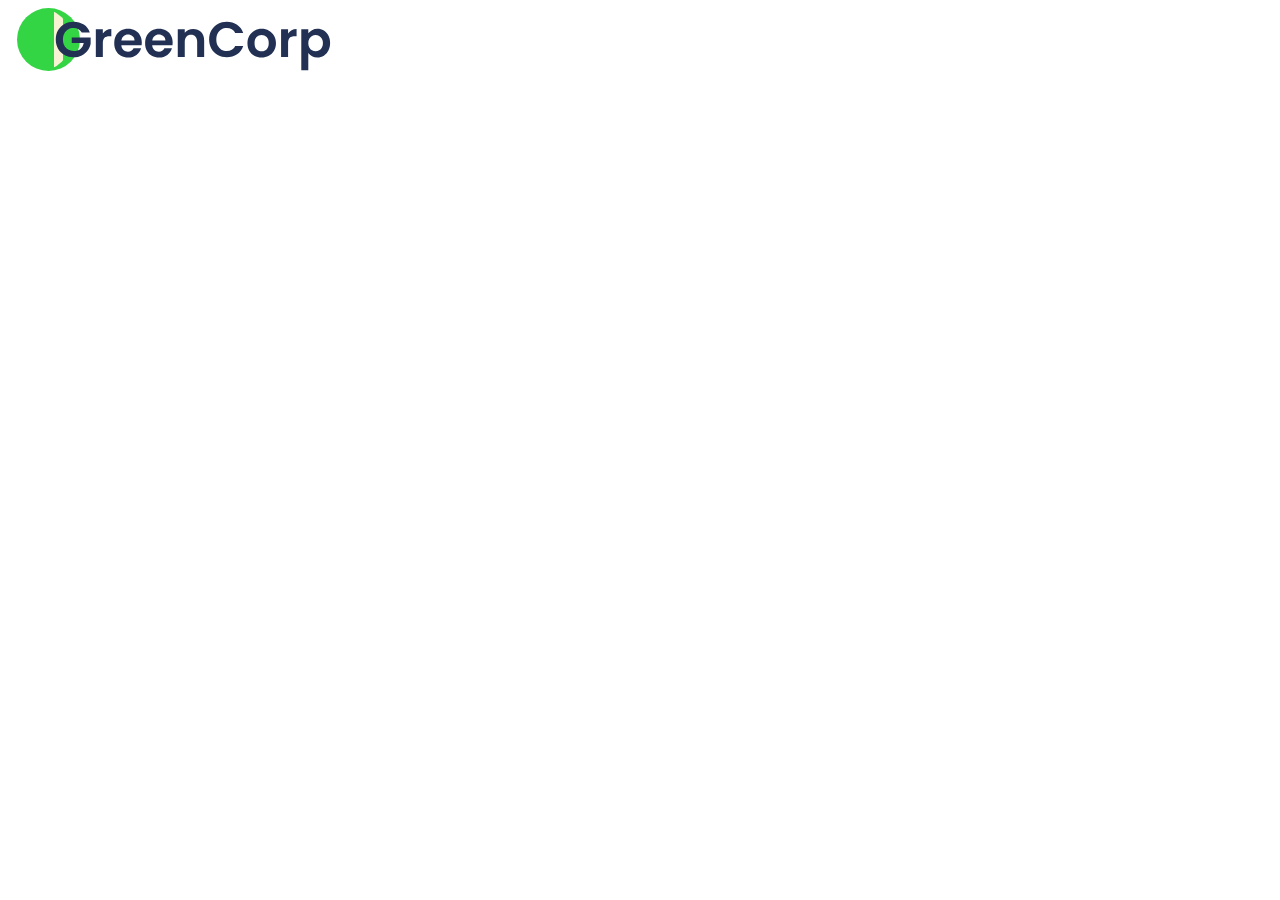
==== green-corp-landing/index.html @ 1fec9bbe "start education in sberUniversity" ====
<!DOCTYPE html>
<html lang="ru">
  <head>
    <title>Солнечные батареи GreenCorp</title>
    <link rel="stylesheet" href="/main.css" />
  </head>
  <body>
    <header>
      <img class="header__logo" src="img/logo.svg" />
    </header>
  </body>
</html>
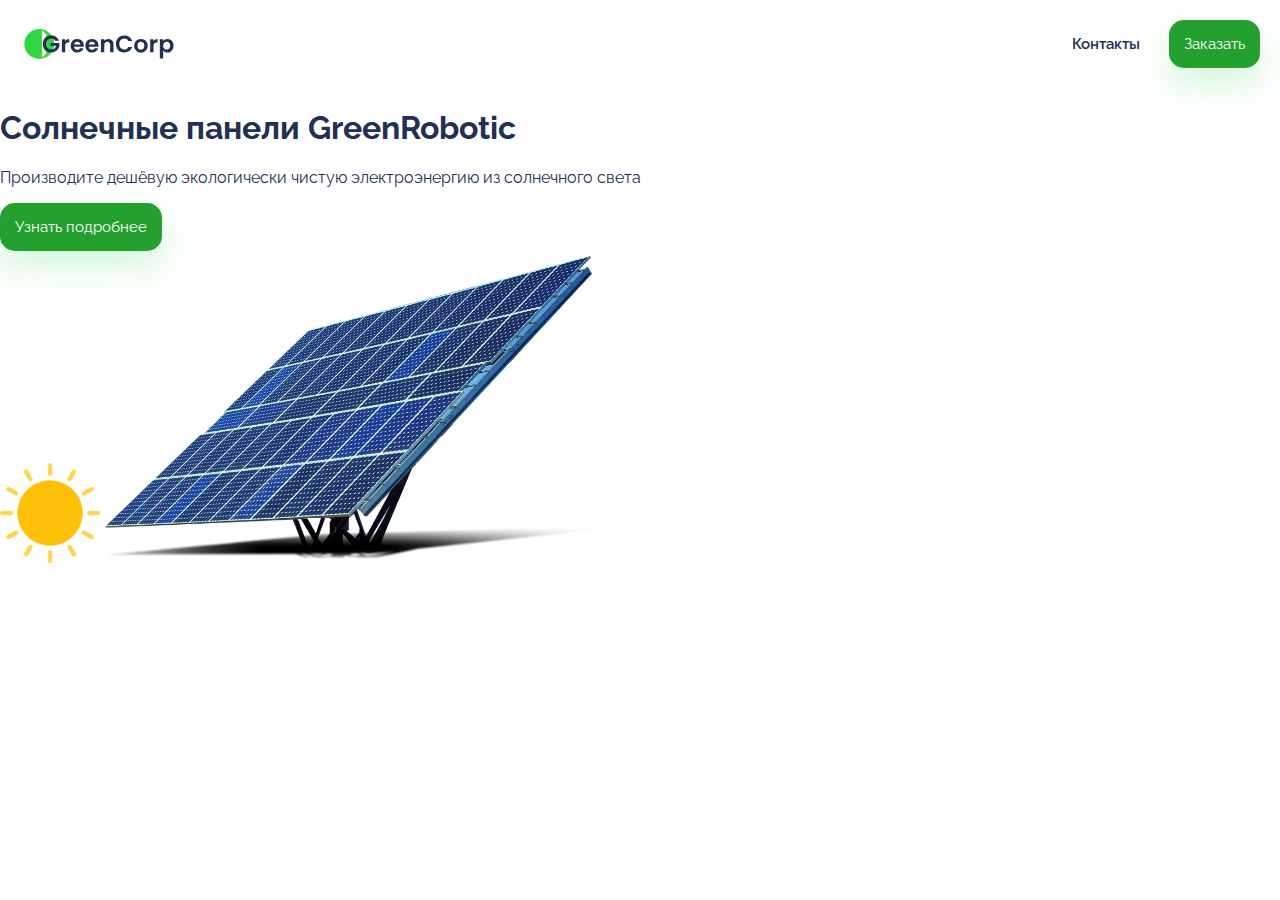
==== commit 79bae199: "работа по курсу CSS HTML сбер" ====
--- a/green-corp-landing/index.html
+++ b/green-corp-landing/index.html
@@ -2,11 +2,33 @@
 <html lang="ru">
   <head>
     <title>Солнечные батареи GreenCorp</title>
-    <link rel="stylesheet" href="/main.css" />
+    <link rel="stylesheet" href="main.css" />
+    <link
+      href="https://fonts.googleapis.com/css2?family=Raleway:wght@100;300;400;500;600;700;800&display=swap"
+      rel="stylesheet"
+    />
   </head>
   <body>
     <header>
       <img class="header__logo" src="img/logo.svg" />
+      <div>
+        <a href="#constacts"> Контакты</a>
+        <button>Заказать</button>
+      </div>
     </header>
+    <section class="about">
+      <div class="about__info">
+        <h1>Солнечные панели GreenRobotic</h1>
+        <p>
+          Производите дешёвую экологически чистую электроэнергию из солнечного
+          света
+        </p>
+        <button>Узнать подробнее</button>
+      </div>
+      <div class="about__images">
+        <img class="about__sun-image" src="img/sun.png" />
+        <img class="about__image" src="img/solar-panel.png" />
+      </div>
+    </section>
   </body>
 </html>
--- a/green-corp-landing/main.css
+++ b/green-corp-landing/main.css
@@ -0,0 +1,48 @@
+header {
+  display: flex;
+  justify-content: space-between;
+  align-items: center;
+  padding: 20px;
+}
+
+body {
+  font-family: "Raleway", sans-serif;
+  color: #213053;
+  margin: 0;
+}
+
+.header__logo {
+  height: 30px;
+}
+
+a {
+  text-decoration: none;
+  color: #213053;
+}
+
+header a {
+  font-size: 15px;
+  font-weight: 600;
+  margin-right: 25px;
+}
+
+button {
+  font-family: "Raleway", sans—serif;
+  font-size: 15px;
+  color: rgb(255, 255, 255);
+  background-color: #23a030;
+  border: none;
+  border-radius: 15px;
+  cursor: pointer;
+  box-shadow: 0 16px 36px rgb(52 213 68 / 22%);
+  padding: 15px;
+}
+
+.about__sun-image {
+  height: 100px;
+  width: 100px;
+}
+
+.about__image {
+  width: 500px;
+}
